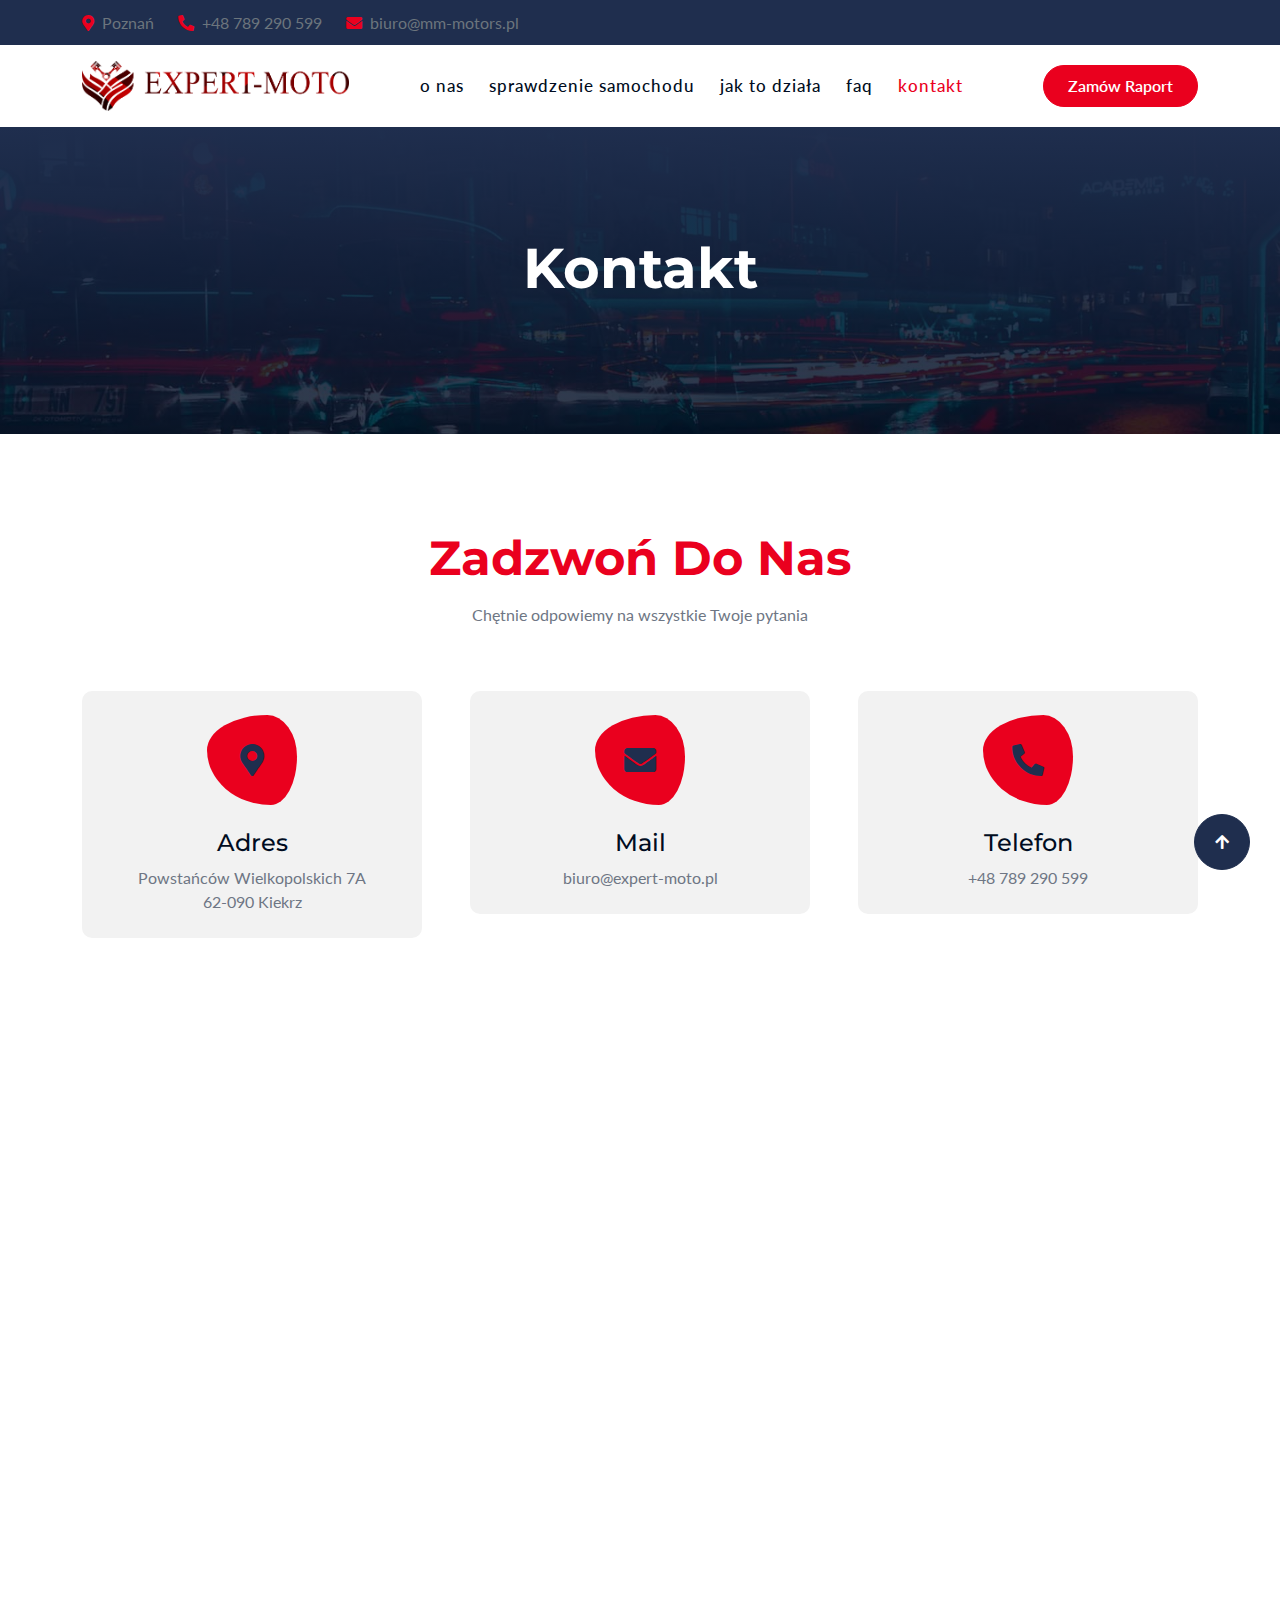
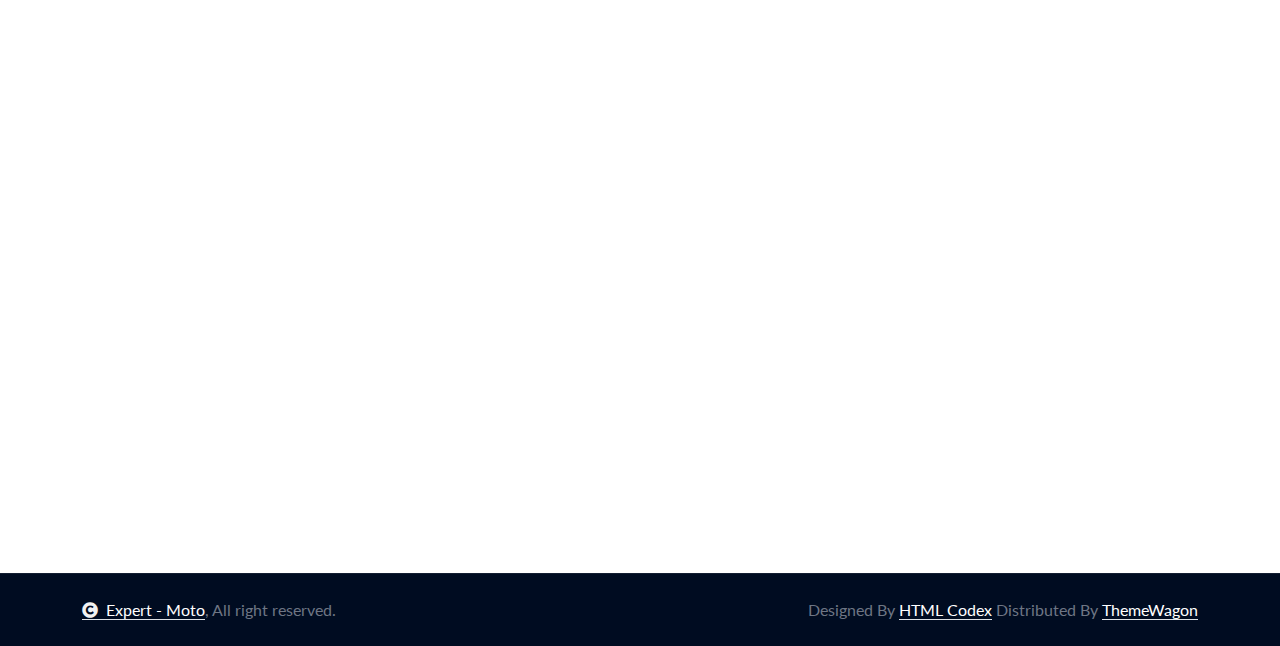
==== contact.html @ fdc04dfe "First Commit" ====
<!DOCTYPE html>
<html lang="en">

<head>
    <meta charset="utf-8">
    <title>Cental - Car Rent Website Template</title>
    <meta content="width=device-width, initial-scale=1.0" name="viewport">
    <meta content="" name="keywords">
    <meta content="" name="description">

    <!-- Google Web Fonts -->
    <link rel="preconnect" href="https://fonts.googleapis.com">
    <link rel="preconnect" href="https://fonts.gstatic.com" crossorigin>
    <link
        href="https://fonts.googleapis.com/css2?family=Lato:ital,wght@0,400;0,700;0,900;1,400;1,700;1,900&family=Montserrat:ital,wght@0,100..900;1,100..900&display=swap"
        rel="stylesheet">

    <!-- Icon Font Stylesheet -->
    <link rel="stylesheet" href="https://use.fontawesome.com/releases/v5.15.4/css/all.css" />
    <link href="https://cdn.jsdelivr.net/npm/bootstrap-icons@1.4.1/font/bootstrap-icons.css" rel="stylesheet">

    <!-- Libraries Stylesheet -->
    <link href="lib/animate/animate.min.css" rel="stylesheet">
    <link href="lib/owlcarousel/assets/owl.carousel.min.css" rel="stylesheet">


    <!-- Customized Bootstrap Stylesheet -->
    <link href="css/bootstrap.min.css" rel="stylesheet">

    <!-- Template Stylesheet -->
    <link href="css/style.css" rel="stylesheet">
</head>

<body>

    <!-- Spinner Start -->
    <div id="spinner"
        class="show bg-white position-fixed translate-middle w-100 vh-100 top-50 start-50 d-flex align-items-center justify-content-center">
        <div class="spinner-border text-primary" style="width: 3rem; height: 3rem;" role="status">
            <span class="sr-only">Loading...</span>
        </div>
    </div>
    <!-- Spinner End -->

    <!-- Topbar Start -->
    <div class="container-fluid topbar bg-secondary d-none d-xl-block w-100">
        <div class="container">
            <div class="row gx-0 align-items-center" style="height: 45px;">
                <div class="col-lg-6 text-center text-lg-start mb-lg-0">
                    <div class="d-flex flex-wrap">
                        <a href="#" class="text-muted me-4"><i
                                class="fas fa-map-marker-alt text-primary me-2"></i>Poznań</a>
                        <a href="tel:+01234567890" class="text-muted me-4"><i
                                class="fas fa-phone-alt text-primary me-2"></i>+48 789 290 599</a>
                        <a href="mailto:example@gmail.com" class="text-muted me-0"><i
                                class="fas fa-envelope text-primary me-2"></i>biuro@mm-motors.pl</a>
                    </div>
                </div>
                <!-- <div class="col-lg-6 text-center text-lg-end">
                    <div class="d-flex align-items-center justify-content-end">
                        <a href="#" class="btn btn-light btn-sm-square rounded-circle me-3"><i
                                class="fab fa-facebook-f"></i></a>
                        <a href="#" class="btn btn-light btn-sm-square rounded-circle me-3"><i
                                class="fab fa-twitter"></i></a>
                        <a href="#" class="btn btn-light btn-sm-square rounded-circle me-3"><i
                                class="fab fa-instagram"></i></a>
                        <a href="#" class="btn btn-light btn-sm-square rounded-circle me-0"><i
                                class="fab fa-linkedin-in"></i></a>
                    </div>
                </div> -->
            </div>
        </div>
    </div>
    <!-- Topbar End -->

    <!-- Navbar & Hero Start -->
    <div class="container-fluid nav-bar sticky-top px-0 px-lg-4 py-2 py-lg-0">
        <div class="container">
            <nav class="navbar navbar-expand-lg navbar-light">
                <a href="" class="navbar-brand p-0">
                    <!-- <h1 class="display-6 text-primary"><i class="fas fa-car-alt me-3"></i></i>Moto-Doradca</h1> -->
                    <img src="img/logo.png" alt="Logo">
                </a>
                <button class="navbar-toggler" type="button" data-bs-toggle="collapse" data-bs-target="#navbarCollapse">
                    <span class="fa fa-bars"></span>
                </button>
                <div class="collapse navbar-collapse" id="navbarCollapse">
                    <div class="navbar-nav mx-auto py-0">
                        <a href="index.html" class="nav-item nav-link">o nas</a>
                        <a href="index.html" class="nav-item nav-link ">sprawdzenie samochodu</a>
                        <a href="index.html" class="nav-item nav-link ">jak to działa</a>
                        <!-- <a href="about.html" class="nav-item nav-link">About</a> -->
                        <a href="faq.html" class="nav-item nav-link">faq</a>
                        <!-- <a href="blog.html" class="nav-item nav-link">blog</a> -->

                        <!-- <div class="nav-item dropdown">
                            <a href="#" class="nav-link dropdown-toggle" data-bs-toggle="dropdown">Pages</a>
                            <div class="dropdown-menu m-0">
                                <a href="feature.html" class="dropdown-item">Our Feature</a>
                                <a href="cars.html" class="dropdown-item">Our Cars</a>
                                <a href="team.html" class="dropdown-item">Our Team</a>
                                <a href="testimonial.html" class="dropdown-item">Testimonial</a>
                                <a href="404.html" class="dropdown-item">404 Page</a>
                            </div>
                        </div> -->
                        <a href="contact.html" class="nav-item nav-link active">kontakt</a>
                    </div>
                    <a href="contact.html" class="btn btn-primary rounded-pill py-2 px-4">Zamów Raport</a>
                </div>
            </nav>
        </div>
    </div>
    <!-- Navbar & Hero End -->

    <!-- Header Start -->
    <div class="container-fluid bg-breadcrumb">
        <div class="container text-center py-5" style="max-width: 900px;">
            <h4 class="text-white display-4 mb-4 wow fadeInDown" data-wow-delay="0.1s">Kontakt</h4>
            <!-- <ol class="breadcrumb d-flex justify-content-center mb-0 wow fadeInDown" data-wow-delay="0.3s">
                    <li class="breadcrumb-item"><a href="index.html">Home</a></li>
                    <li class="breadcrumb-item"><a href="#">Pages</a></li>
                    <li class="breadcrumb-item active text-primary">Contact</li>
                </ol>     -->
        </div>
    </div>
    <!-- Header End -->

    <!-- Contact Start -->
    <div class="container-fluid contact py-5">
        <div class="container py-5">
            <div class="text-center mx-auto pb-5 wow fadeInUp" data-wow-delay="0.1s" style="max-width: 800px;">
                <h1 class="display-5 text-capitalize text-primary mb-3">Zadzwoń do nas</h1>
                <!-- <p class="mb-0">The contact form is currently inactive. Get a functional and working contact form with
                    Ajax & PHP in a few minutes. Just copy and paste the files, add a little code and you're done. <a
                        class="text-primary fw-bold" href="https://htmlcodex.com/contact-form">Download Now</a>.</p> -->
                <p>Chętnie odpowiemy na wszystkie Twoje pytania</p>
            </div>
            <div class="row g-5">
                <div class="col-12 wow fadeInUp" data-wow-delay="0.1s">
                    <div class="row g-5">
                        <div class="col-md-6 col-lg-6 col-xl-4">
                            <div class="contact-add-item p-4">
                                <div class="contact-icon mb-4">
                                    <i class="fas fa-map-marker-alt fa-2x"></i>
                                </div>
                                <div>
                                    <h4>Adres</h4>
                                    <p class="mb-0">Powstańców Wielkopolskich 7A</p>
                                    <p class="mb-0">62-090 Kiekrz</p>
                                </div>
                            </div>
                        </div>
                        <div class="col-md-6 col-lg-6 col-xl-4 wow fadeInUp" data-wow-delay="0.3s">
                            <div class="contact-add-item p-4">
                                <div class="contact-icon mb-4">
                                    <i class="fas fa-envelope fa-2x"></i>
                                </div>
                                <div>
                                    <h4>Mail</h4>
                                    <p class="mb-0">biuro@expert-moto.pl </p>
                                </div>
                            </div>
                        </div>
                        <div class="col-md-6 col-lg-6 col-xl-4 wow fadeInUp" data-wow-delay="0.5s">
                            <div class="contact-add-item p-4">
                                <div class="contact-icon mb-4">
                                    <i class="fa fa-phone-alt fa-2x"></i>
                                </div>
                                <div>
                                    <h4>Telefon</h4>
                                    <p class="mb-0">+48 789 290 599</p>
                                </div>
                            </div>
                        </div>
                        <!-- <div class="col-md-6 col-lg-6 col-xl-3 wow fadeInUp" data-wow-delay="0.7s">
                            <div class="contact-add-item p-4">
                                <div class="contact-icon mb-4">
                                    <i class="fab fa-firefox-browser fa-2x"></i>
                                </div>
                                <div>
                                    <h4>Yoursite@ex.com</h4>
                                    <p class="mb-0">(+012) 3456 7890</p>
                                </div>
                            </div>
                        </div> -->
                    </div>
                </div>
                <div class="col-xl-12 wow fadeInUp" data-wow-delay="0.1s">
                    <div class="bg-secondary p-5 rounded">
                        <h4 class="text-primary mb-4">Napisz do Nas</h4>
                        <form action="send.php" method="POST">
                            <div class="row g-4">
                                <div class="col-lg-12 col-xl-6">
                                    <div class="form-floating">
                                        <input type="text" class="form-control" name="name" id="name" placeholder="Your Name"
                                            required>
                                        <label for="name">Twoje Imię</label>
                                    </div>
                                </div>
                                <div class="col-lg-12 col-xl-6">
                                    <div class="form-floating">
                                        <input type="email" class="form-control" name="email" id="email" placeholder="Your Email"
                                            required>
                                        <label for="email">Twój email</label>
                                    </div>
                                </div>
                                <div class="col-lg-12 col-xl-6">
                                    <div class="form-floating">
                                        <input type="phone" class="form-control" name="phone" id="phone" placeholder="Phone"
                                            required>
                                        <label for="phone">Twój telefon</label>
                                    </div>
                                </div>
                                <!-- <div class="col-lg-12 col-xl-6">
                                    <div class="form-floating">
                                        <input type="text" class="form-control" id="project" placeholder="Project">
                                        <label for="project">Your Project</label>
                                    </div>
                                </div> -->
                                <div class="col-12">
                                    <div class="form-floating">
                                        <input type="text" class="form-control" name="subject" id="subject" placeholder="Subject"
                                            required>
                                        <label for="subject">Temat</label>
                                    </div>
                                </div>
                                <div class="col-12">
                                    <div class="form-floating">
                                        <textarea class="form-control" placeholder="Leave a message here" name="message" id="message"
                                            required style="height: 160px"></textarea>
                                        <label for="message">Wiadomość</label>
                                    </div>

                                </div>
                                <div class="col-12">
                                    <button id="submitBtn" class="btn btn-light w-100 py-3" type="submit">Wyślij</button>
                                </div>
                                <div class="col-12" id="formThanks">
                                    <p class="form-thanks">Dziękujemy za wysłanie wiadomości</p>
                                </div>
                            </div>
                        </form>
                    </div>
                </div>
                <!-- <div class="col-12 col-xl-1 wow fadeInUp" data-wow-delay="0.3s">
                    <div class="d-flex flex-xl-column align-items-center justify-content-center">
                        <a class="btn btn-xl-square btn-light rounded-circle mb-0 mb-xl-4 me-4 me-xl-0" href=""><i
                                class="fab fa-facebook-f"></i></a>
                        <a class="btn btn-xl-square btn-light rounded-circle mb-0 mb-xl-4 me-4 me-xl-0" href=""><i
                                class="fab fa-twitter"></i></a>
                        <a class="btn btn-xl-square btn-light rounded-circle mb-0 mb-xl-4 me-4 me-xl-0" href=""><i
                                class="fab fa-instagram"></i></a>
                        <a class="btn btn-xl-square btn-light rounded-circle mb-0 mb-xl-0 me-0 me-xl-0" href=""><i
                                class="fab fa-linkedin-in"></i></a>
                    </div>
                </div> -->
                <!-- <div class="col-12 col-xl-5 wow fadeInUp" data-wow-delay="0.1s">
                    <div class="p-5 bg-light rounded">
                        <div class="bg-white rounded p-4 mb-4">
                            <h4 class="mb-3">Our Branch 01</h4>
                            <div class="d-flex align-items-center flex-shrink-0 mb-3">
                                <p class="mb-0 text-dark me-2">Address:</p><i
                                    class="fas fa-map-marker-alt text-primary me-2"></i>
                                <p class="mb-0">123 Street New York.USA</p>
                            </div>
                            <div class="d-flex align-items-center">
                                <p class="mb-0 text-dark me-2">Telephone:</p><i
                                    class="fa fa-phone-alt text-primary me-2"></i>
                                <p class="mb-0">(+012) 3456 7890</p>
                            </div>
                        </div>
                        <div class="bg-white rounded p-4 mb-4">
                            <h4 class="mb-3">Our Branch 02</h4>
                            <div class="d-flex align-items-center mb-3">
                                <p class="mb-0 text-dark me-2">Address:</p><i
                                    class="fas fa-map-marker-alt text-primary me-2"></i>
                                <p class="mb-0">123 Street New York.USA</p>
                            </div>
                            <div class="d-flex align-items-center">
                                <p class="mb-0 text-dark me-2">Telephone:</p><i
                                    class="fa fa-phone-alt text-primary me-2"></i>
                                <p class="mb-0">(+012) 3456 7890</p>
                            </div>
                        </div>
                        <div class="bg-white rounded p-4 mb-0">
                            <h4 class="mb-3">Our Branch 03</h4>
                            <div class="d-flex align-items-center mb-3">
                                <p class="mb-0 text-dark me-2">Address:</p><i
                                    class="fas fa-map-marker-alt text-primary me-2"></i>
                                <p class="mb-0">123 Street New York.USA</p>
                            </div>
                            <div class="d-flex align-items-center">
                                <p class="mb-0 text-dark me-2">Telephone:</p><i
                                    class="fa fa-phone-alt text-primary me-2"></i>
                                <p class="mb-0">(+012) 3456 7890</p>
                            </div>
                        </div>
                    </div>
                </div> -->
                <div class="col-12">
                    <div class="rounded">
                        <iframe class="rounded w-100" style="height: 400px;"
                            src="https://www.google.com/maps/embed?pb=!1m18!1m12!1m3!1d2429.0793334973187!2d16.770868412708367!3d52.49418247193797!2m3!1f0!2f0!3f0!3m2!1i1024!2i768!4f13.1!3m3!1m2!1s0x4704410124efffff%3A0x7412c05796a9d0ef!2sPowsta%C5%84c%C3%B3w%20Wielkopolskich%207a%2C%2062-090%20Kiekrz!5e0!3m2!1spl!2spl!4v1730976954887!5m2!1spl!2spl"
                            loading="lazy" referrerpolicy="no-referrer-when-downgrade"></iframe>
                    </div>
                </div>

            </div>
        </div>
    </div>
    <!-- Contact End -->

    <!-- Footer Start -->
    <!-- <div class="container-fluid footer py-5 wow fadeIn" data-wow-delay="0.2s">
        <div class="container py-5">
            <div class="row g-5">
                <div class="col-md-6 col-lg-6 col-xl-3">
                    <div class="footer-item d-flex flex-column">
                        <div class="footer-item">
                            <h4 class="text-white mb-4">About Us</h4>
                            <p class="mb-3">Dolor amet sit justo amet elitr clita ipsum elitr est.Lorem ipsum dolor sit
                                amet, consectetur adipiscing elit consectetur adipiscing elit.</p>
                        </div>
                        <div class="position-relative">
                            <input class="form-control rounded-pill w-100 py-3 ps-4 pe-5" type="text"
                                placeholder="Enter your email">
                            <button type="button"
                                class="btn btn-secondary rounded-pill position-absolute top-0 end-0 py-2 mt-2 me-2">Subscribe</button>
                        </div>
                    </div>
                </div>
                <div class="col-md-6 col-lg-6 col-xl-3">
                    <div class="footer-item d-flex flex-column">
                        <h4 class="text-white mb-4">Quick Links</h4>
                        <a href="#"><i class="fas fa-angle-right me-2"></i> About</a>
                        <a href="#"><i class="fas fa-angle-right me-2"></i> Cars</a>
                        <a href="#"><i class="fas fa-angle-right me-2"></i> Car Types</a>
                        <a href="#"><i class="fas fa-angle-right me-2"></i> Team</a>
                        <a href="#"><i class="fas fa-angle-right me-2"></i> Contact us</a>
                        <a href="#"><i class="fas fa-angle-right me-2"></i> Terms & Conditions</a>
                    </div>
                </div>
                <div class="col-md-6 col-lg-6 col-xl-3">
                    <div class="footer-item d-flex flex-column">
                        <h4 class="text-white mb-4">Business Hours</h4>
                        <div class="mb-3">
                            <h6 class="text-muted mb-0">Mon - Friday:</h6>
                            <p class="text-white mb-0">09.00 am to 07.00 pm</p>
                        </div>
                        <div class="mb-3">
                            <h6 class="text-muted mb-0">Saturday:</h6>
                            <p class="text-white mb-0">10.00 am to 05.00 pm</p>
                        </div>
                        <div class="mb-3">
                            <h6 class="text-muted mb-0">Vacation:</h6>
                            <p class="text-white mb-0">All Sunday is our vacation</p>
                        </div>
                    </div>
                </div>
                <div class="col-md-6 col-lg-6 col-xl-3">
                    <div class="footer-item d-flex flex-column">
                        <h4 class="text-white mb-4">Contact Info</h4>
                        <a href="#"><i class="fa fa-map-marker-alt me-2"></i> 123 Street, New York, USA</a>
                        <a href="mailto:info@example.com"><i class="fas fa-envelope me-2"></i> info@example.com</a>
                        <a href="tel:+012 345 67890"><i class="fas fa-phone me-2"></i> +012 345 67890</a>
                        <a href="tel:+012 345 67890" class="mb-3"><i class="fas fa-print me-2"></i> +012 345 67890</a>
                        <div class="d-flex">
                            <a class="btn btn-secondary btn-md-square rounded-circle me-3" href=""><i
                                    class="fab fa-facebook-f text-white"></i></a>
                            <a class="btn btn-secondary btn-md-square rounded-circle me-3" href=""><i
                                    class="fab fa-twitter text-white"></i></a>
                            <a class="btn btn-secondary btn-md-square rounded-circle me-3" href=""><i
                                    class="fab fa-instagram text-white"></i></a>
                            <a class="btn btn-secondary btn-md-square rounded-circle me-0" href=""><i
                                    class="fab fa-linkedin-in text-white"></i></a>
                        </div>
                    </div>
                </div>
            </div>
        </div>
    </div> -->
    <!-- Footer End -->

    <!-- Copyright Start -->
    <div class="container-fluid copyright py-4">
        <div class="container">
            <div class="row g-4 align-items-center">
                <div class="col-md-6 text-center text-md-start mb-md-0">
                    <span class="text-body"><a href="#" class="border-bottom text-white"><i
                                class="fas fa-copyright text-light me-2"></i>Expert - Moto</a>, All right
                        reserved.</span>
                </div>
                <div class="col-md-6 text-center text-md-end text-body">
                    <!--/*** This template is free as long as you keep the below author’s credit link/attribution link/backlink. ***/-->
                    <!--/*** If you'd like to use the template without the below author’s credit link/attribution link/backlink, ***/-->
                    <!--/*** you can purchase the Credit Removal License from "https://htmlcodex.com/credit-removal". ***/-->
                    Designed By <a class="border-bottom text-white" href="https://htmlcodex.com">HTML Codex</a>
                    Distributed By <a class="border-bottom text-white" href="https://themewagon.com">ThemeWagon</a>
                </div>
            </div>
        </div>
    </div>
    <!-- Copyright End -->


    <!-- Back to Top -->
    <a href="#" class="btn btn-secondary btn-lg-square rounded-circle back-to-top"><i class="fa fa-arrow-up"></i></a>


    <!-- JavaScript Libraries -->
    <script src="https://ajax.googleapis.com/ajax/libs/jquery/3.6.4/jquery.min.js"></script>
    <script src="https://cdn.jsdelivr.net/npm/bootstrap@5.0.0/dist/js/bootstrap.bundle.min.js"></script>
    <script src="lib/wow/wow.min.js"></script>
    <script src="lib/easing/easing.min.js"></script>
    <script src="lib/waypoints/waypoints.min.js"></script>
    <script src="lib/counterup/counterup.min.js"></script>
    <script src="lib/owlcarousel/owl.carousel.min.js"></script>


    <!-- Template Javascript -->
    <script src="js/main.js"></script>
</body>

</html>
---- css/style.css ----
/*** Spinner Start ***/
/*** Spinner ***/
#spinner {
  opacity: 0;
  visibility: hidden;
  transition: opacity 0.5s ease-out, visibility 0s linear 0.5s;
  z-index: 99999;
}

#spinner.show {
  transition: opacity 0.5s ease-out, visibility 0s linear 0s;
  visibility: visible;
  opacity: 1;
}

/*** Spinner End ***/

.back-to-top {
  position: fixed;
  right: 30px;
  bottom: 30px;
  transition: 0.5s;
  z-index: 99;
}

/*** Button Start ***/
.btn {
  font-weight: 600;
  transition: 0.5s;
}

.btn-square {
  width: 32px;
  height: 32px;
}

.btn-sm-square {
  width: 34px;
  height: 34px;
}

.btn-md-square {
  width: 44px;
  height: 44px;
}

.btn-lg-square {
  width: 56px;
  height: 56px;
}

.btn-xl-square {
  width: 66px;
  height: 66px;
}

.btn-square,
.btn-sm-square,
.btn-md-square,
.btn-lg-square,
.btn-xl-square {
  padding: 0;
  display: flex;
  align-items: center;
  justify-content: center;
  font-weight: normal;
}

.btn.btn-primary {
  color: var(--bs-white);
}

.btn.btn-primary:hover {
  background: var(--bs-secondary);
  border: 1px solid var(--bs-secondary);
}

.btn.btn-secondary {
  color: var(--bs-white);
}

.btn.btn-secondary:hover {
  background: var(--bs-primary);
  border: 1px solid var(--bs-primary);
}

.btn.btn-light {
  color: var(--bs-primary);
}

.btn.btn-light:hover {
  color: var(--bs-white);
  background: var(--bs-primary);
  border: 1px solid var(--bs-primary);
}

/*** Icon Animation Start ***/
@keyframes icon-animat {
  0% {
    border-radius: 67% 33% 29% 71% / 39% 46% 54% 61%;
  }

  25% {
    border-radius: 69% 31% 19% 81% / 43% 37% 63% 57%;
  }

  50% {
    border-radius: 67% 33% 16% 84% / 57% 37% 63% 43%;
  }

  75% {
    border-radius: 77% 23% 61% 39% / 36% 61% 39% 64%;
  }

  100% {
    border-radius: 67% 33% 29% 71% / 39% 46% 54% 61%;
  }
}

/*** Icon Animation End ***/

/*** Navbar Start ***/
.nav-bar {
  background: var(--bs-white);
}

.sticky-top {
  transition: 1s;
}

.navbar-light .navbar-nav .nav-link {
  position: relative;
  margin-right: 25px;
  padding: 35px 0;
  letter-spacing: 1px;
  color: var(--bs-dark);
  font-size: 17px;
  font-weight: 500;
  outline: none;
  transition: 0.5s;
}

.sticky-top .navbar-light .navbar-nav .nav-link {
  padding: 20px 0;
  color: var(--bs-dark);
}

.navbar-light .navbar-nav .nav-link:hover,
.navbar-light .navbar-nav .nav-link.active {
  color: var(--bs-primary);
}

.navbar-light .navbar-brand img {
  max-height: 60px;
  transition: 0.5s;
}

.sticky-top .navbar-light .navbar-brand img {
  max-height: 50px;
}

.navbar .dropdown-toggle::after {
  border: none;
  content: "\f107";
  font-family: "Font Awesome 5 Free";
  font-weight: 600;
  vertical-align: middle;
  margin-left: 8px;
}

.dropdown .dropdown-menu a:hover {
  background: var(--bs-primary);
  color: var(--bs-white);
}

.navbar .nav-item:hover .dropdown-menu {
  transform: rotateX(0deg);
  visibility: visible;
  margin-top: 8px !important;
  background: var(--bs-light);
  transition: 0.5s;
  opacity: 1;
}

@media (min-width: 992px) {
  .navbar .nav-item .dropdown-menu {
    display: block;
    visibility: hidden;
    top: 100%;
    transform: rotateX(-75deg);
    transform-origin: 0% 0%;
    border: 0;
    border-radius: 10px;
    margin-top: 8px !important;
    transition: 0.5s;
    opacity: 0;
  }
}

@media (max-width: 991px) {
  .navbar.navbar-expand-lg .navbar-toggler {
    padding: 8px 15px;
    border: 1px solid var(--bs-primary);
    color: var(--bs-primary);
  }

  .sticky-top .navbar-light .navbar-nav .nav-link {
    padding: 12px 0;
  }
}

/*** Navbar End ***/

/*** Carousel Header Start ***/

.header-info {
  line-height: 26px;
}

.carousel .carousel-item img {
  object-fit: cover;
}

.carousel .carousel-item,
.carousel .carousel-item img {
  height: 700px;
}

.carousel-item .carousel-caption {
  position: absolute;
  width: 100%;
  height: 100%;
  left: 0;
  bottom: 0;
  background: rgba(0, 0, 0, 0.6);
  display: flex;
  align-items: center;
}

.carousel .carousel-indicators {
  left: 75%;
  top: 50%;
  margin-right: 25%;
  transform: translateY(-50%);
  flex-direction: column;
}

.carousel-indicators [data-bs-target] {
  display: flex;
  width: 15px;
  height: 15px;
  border: 6px solid var(--bs-white);
  border-radius: 15px;
  padding: 0;
  margin-top: 10px;
  margin-bottom: 10px;
  background-color: var(--bs-secondary);
  opacity: 1;
  transition: 0.5s;
}

.carousel-indicators [data-bs-target].active {
  background-color: var(--bs-primary);
}

@media (max-width: 992px) {
  .carousel-indicators [data-bs-target] {
    display: none;
  }
}

/*** Carousel Header End ***/

/*** Single Page Hero Header Start ***/
.bg-breadcrumb {
  position: relative;
  overflow: hidden;
  background: linear-gradient(rgba(31, 46, 78, 1), rgba(0, 12, 33, 0.8)),
    url(../img/fact-bg.jpg);
  background-position: center top;
  background-repeat: no-repeat;
  background-size: cover;
  padding: 60px 0 60px 0;
  transition: 0.5s;
}

.bg-breadcrumb .breadcrumb {
  position: relative;
}

.bg-breadcrumb .breadcrumb .breadcrumb-item a {
  color: var(--bs-white);
}

/*** Single Page Hero Header End ***/

/*** Features Start ***/
.feature {
  background: var(--bs-light);
}

.feature .feature-item {
  display: flex;
  border-radius: 10px;
}

.feature .feature-item .feature-icon span {
  width: 90px;
  height: 90px;
  display: flex;
  align-items: center;
  justify-content: center;
  color: var(--bs-secondary);
  background: var(--bs-primary);
  border-radius: 67% 33% 29% 71% / 39% 46% 54% 61%;
  animation-name: icon-animat;
  animation-duration: 5s;
  animation-delay: 1s;
  animation-direction: alternate;
  animation-iteration-count: infinite;
  transition: 0.5s;
}

/*** Features End ***/

/*** About Start ***/
.about .about-item .about-item-inner {
  display: flex;
  flex-direction: column;
  align-items: center;
  justify-content: center;
  text-align: center;
  border-radius: 10px;
  background: var(--bs-light);
  transition: 0.5s;
}

.about .about-item .about-item-inner .about-icon {
  width: 90px;
  height: 90px;
  border-radius: 67% 33% 29% 71% / 39% 46% 54% 61%;
  display: flex;
  align-items: center;
  justify-content: center;
  color: var(--bs-secondary);
  background: var(--bs-primary);
  animation-name: icon-animat;
  animation-duration: 5s;
  animation-delay: 1s;
  animation-direction: alternate;
  animation-iteration-count: infinite;
  transition: 0.5s;
}

.about .about-img {
  position: relative;
  overflow: hidden;
  width: 100%;
  height: 100%;
}

.about .about-img .img-1 {
  height: 85%;
  margin-right: 50px;
}

.about .about-img .img-2 {
  position: absolute;
  width: 100%;
  bottom: 0;
  right: 0;
  padding-left: 50px;
  border-radius: 10px;
}

.about .about-img::after {
  content: "";
  position: absolute;
  width: 10px;
  height: 98%;
  top: 0;
  right: 0;
  border-radius: 10px;
  background: var(--bs-primary);
  z-index: -1;
}

.about .about-item .text-item {
  position: relative;
  padding-left: 25px;
}

.about .about-item .text-item::after {
  content: "";
  position: absolute;
  width: 5px;
  height: 100%;
  top: 0;
  left: 0;
  border-radius: 10px;
  background: var(--bs-secondary);
}

/*** About End ***/

/*** Fact Counter Start ***/
.counter {
  background: linear-gradient(rgba(0, 12, 33, 0.9), rgba(31, 46, 78, 0.9)),
    url(../img/fact-bg.jpg);
  background-position: center center;
  background-repeat: no-repeat;
  background-size: cover;
}

.counter .counter-item .counter-item-icon {
  width: 90px;
  height: 90px;
  border-radius: 67% 33% 29% 71% / 39% 46% 54% 61%;
  display: flex;
  align-items: center;
  justify-content: center;
  color: var(--bs-secondary);
  background: var(--bs-primary);
  animation-name: icon-animat;
  animation-duration: 5s;
  animation-delay: 1s;
  animation-direction: alternate;
  animation-iteration-count: infinite;
  transition: 0.5s;
}

/*** Fact Counter End ***/

/*** Services Start ***/
.service .service-item {
  position: relative;
  display: flex;
  flex-direction: column;
  align-items: center;
  justify-content: center;
  text-align: center;
  box-shadow: 0 0 45px rgba(0, 0, 0, 0.1);
  border-radius: 10px;
  background: var(--bs-white);
  transition: 0.5s;
}

.service .service-item:hover {
  display: flex;
  flex-direction: column;
  align-items: center;
  justify-content: center;
  text-align: center;
  border-radius: 60px;
  background: var(--bs-light);
}

.service .service-item::after {
  content: "";
  position: absolute;
  width: 100%;
  height: 100%;
  bottom: 0;
  left: 0;
  background: var(--bs-primary);
  border-radius: 10px;
  z-index: -1;
  transition: 0.5s;
  opacity: 0;
}

.service .service-item:hover::after {
  opacity: 1;
}

.service .service-item .service-icon {
  width: 90px;
  height: 90px;
  border-radius: 67% 33% 29% 71% / 39% 46% 54% 61%;
  display: flex;
  align-items: center;
  justify-content: center;
  color: var(--bs-secondary);
  background: var(--bs-primary);
  animation-name: icon-animat;
  animation-duration: 5s;
  animation-delay: 1s;
  animation-direction: alternate;
  animation-iteration-count: infinite;
  transition: 0.5s;
}

/*** Service End ***/

/*** Options Start ***/

.service img {
  width: 100%;
  height: 210px;
  object-fit: cover;
}

.service .card {
  height: 400px;
}

@media (max-width: 768px) {
  .service .card {
    height: 350px;
  }
}

/*** Options End ***/

/*** Cars Categories Start ***/
.categories .categories-item {
  position: relative;
  border: 1px solid var(--bs-secondary);
  border-radius: 10px;
  transition: 0.5s;
}

.categories .categories-item:hover {
  border: 1px solid var(--bs-primary);
}

.categories .categories-item .categories-item-inner {
  position: relative;
  overflow: hidden;
  border-radius: 10px;
  transition: 0.5s;
}

.categories .categories-item .categories-item-inner:hover {
  box-shadow: 0 0 50px rgba(234, 0, 30, 0.3);
}

.categories .categories-item-inner .categories-img {
  background: var(--bs-light);
}

.categories .categories-item-inner .categories-content {
  border-top: 4px solid var(--bs-white);
  text-align: center;
  background: var(--bs-light);
}

.categories .categories-item-inner .categories-review {
  display: flex;
  align-items: center;
  justify-content: center;
}

.categories-carousel .owl-stage-outer {
  margin-top: 65px;
  margin-right: -1px;
}

.categories-carousel .owl-nav .owl-prev,
.categories-carousel .owl-nav .owl-next {
  position: absolute;
  top: -65px;
  padding: 10px 35px;
  color: var(--bs-white);
  background: var(--bs-primary);
  border-radius: 50px;
  transition: 0.5s;
}

.categories-carousel .owl-nav .owl-prev {
  left: 0 !important;
}

.categories-carousel .owl-nav .owl-next {
  right: 0;
}

.categories-carousel .owl-nav .owl-prev:hover,
.categories-carousel .owl-nav .owl-next:hover {
  background: var(--bs-secondary);
  color: var(--bs-white);
}

/*** Cars Categories End ***/

/*** Process Start ***/
.steps {
  background: linear-gradient(rgba(0, 0, 0, 0.9), rgba(0, 0, 0, 0.9)),
    url(../img/bg-1.jpg);
  background-position: center center;
  background-repeat: no-repeat;
  background-size: cover;
}

.steps .steps-item {
  position: relative;
  background: var(--bs-secondary);
  border-radius: 10px;
}

.steps .steps-item h4,
.steps .steps-item p {
  color: var(--bs-white);
}

.steps .steps-item .setps-number {
  position: absolute;
  width: 64px;
  height: 64px;
  bottom: 0;
  right: 40px;
  font-weight: 900;
  border: 1px solid var(--bs-white);
  border-radius: 64px;
  transform: translateY(50%);
  color: var(--bs-white);
  background: var(--bs-secondary);
  display: flex;
  align-items: center;
  justify-content: center;
}

/*** Process End ***/

/*** Blog Start ***/
.blog .blog-item {
  border-radius: 10px;
  transition: 0.5s;
}

.blog .blog-item:hover {
  box-shadow: 0 0 45px rgba(0, 0, 0, 0.2);
}

.blog .blog-item .blog-img {
  position: relative;
  overflow: hidden;
  border-top-left-radius: 10px;
  border-top-right-radius: 10px;
}

.blog .blog-item .blog-img::after {
  content: "";
  position: absolute;
  width: 100%;
  height: 0;
  bottom: 0;
  left: 0;
  background: rgba(255, 255, 255, 0.3);
  transition: 0.5s;
}

.blog .blog-item:hover .blog-img::after {
  height: 100%;
}

.blog .blog-item .blog-img img {
  transition: 0.5s;
}

.blog .blog-item:hover .blog-img img {
  transform: scale(1.2);
}

.blog .blog-item .blog-content {
  position: relative;
  background: var(--bs-light);
}

.blog .blog-item .blog-content .blog-date {
  position: absolute;
  top: 0;
  left: 25px;
  transform: translateY(-50%);
  padding: 12px 25px;
  border-radius: 10px;
  color: var(--bs-white);
  background: var(--bs-primary);
}

.blog .blog-item .blog-content .blog-comment {
  display: flex;
  justify-content: space-between;
}

/*** Blog End ***/

/*** Banner Start ***/

.banner .banner-item {
  position: relative;
  width: 100%;
  height: 100%;
  border-radius: 10px;
  transition: 0.5s;
  z-index: 1;
}

.banner .banner-item::after {
  content: "";
  position: absolute;
  width: 100%;
  height: 100%;
  top: 0;
  left: 0;
  border-radius: 10px;
  background: rgba(0, 0, 0, 0.6);
  z-index: 2;
}

.banner .banner-item .banner-content {
  position: absolute;
  width: 100%;
  height: 100%;
  top: 0;
  right: 0;
  margin-left: 0;
  margin-bottom: 0;
  padding: 25px;
  border-radius: 10px;
  display: flex;
  flex-direction: column;
  justify-content: center;
  align-items: end;
  z-index: 5;
}

@media (min-width: 992px) {
  .banner .banner-item .banner-content h3 {
    font-size: 40px;
    margin-bottom: 20px;
    text-align: right;
  }

  .banner .banner-item .banner-content h2 {
    font-size: 45px;
    margin-bottom: 20px;
    text-align: right;
  }

  .banner .banner-item .banner-content p {
    font-size: 30px;
    margin-bottom: 20px;
    text-align: right;
  }
}

/*** Banner End ***/

/*** Team Start ***/
.team .team-item {
  position: relative;
  text-align: center;
  border-radius: 10px;
  margin-top: 100px;
  background: var(--bs-light);
  transition: 0.5s;
  z-index: 1;
}

.team .team-item::after {
  content: "";
  position: absolute;
  width: 100%;
  height: 0;
  bottom: 0;
  left: 0;
  border-radius: 10px;
  background: var(--bs-secondary);
  z-index: 2;
  transition: 0.5s;
}

.team .team-item:hover::after {
  height: 100%;
}

.team .team-item .team-content {
  position: relative;
  z-index: 5;
}

.team .team-item .team-content h4,
.team .team-item .team-content p {
  transition: 0.5s;
}

.team .team-item:hover .team-content h4 {
  color: var(--bs-white);
}

.team .team-item:hover .team-content p {
  color: var(--bs-white);
}

.team .team-item .team-img {
  position: relative;
  overflow: hidden;
  top: -100px;
  margin-bottom: -100px;
  border-radius: 10px;
  z-index: 3;
}

.team .team-item .team-img img {
  transition: 0.5s;
}

.team .team-item:hover .team-img img {
  transform: scale(1.1);
}

.team .team-item .team-img::after {
  content: "";
  position: absolute;
  width: 100%;
  height: 0;
  top: 0;
  left: 0;
  border-radius: 10px;
  background: rgba(255, 255, 255, 0.3);
  z-index: 4;
  transition: 0.5s;
}

.team .team-item:hover .team-img::after {
  height: 100%;
}

/*** Team End ***/

/*** Testimonial Start ***/
.testimonial-carousel .owl-stage-outer {
  margin-right: -1px;
}

.testimonial .testimonial-item {
  height: 300px;
  position: relative;
  margin-top: 35px;
  border: 1px solid var(--bs-secondary);
  border-radius: 10px;
}

.testimonial .testimonial-item .testimonial-quote {
  position: absolute;
  width: 70px;
  height: 70px;
  top: 0;
  right: 25px;
  transform: translateY(-50%);
  border-radius: 70px;
  color: var(--bs-white);
  background: var(--bs-secondary);
  display: flex;
  align-items: center;
  justify-content: center;
}

.testimonial .testimonial-item .testimonial-inner {
  display: flex;
  align-items: center;
  background: var(--bs-light);
  border-top-left-radius: 10px;
  border-top-right-radius: 10px;
}

.testimonial .testimonial-item .testimonial-inner img {
  width: 100px;
  height: 100px;
  border-radius: 100px;
  border: 4px solid var(--bs-white);
}

.testimonial-carousel .owl-dots {
  display: flex;
  justify-content: center;
}

.testimonial-carousel .owl-dots .owl-dot {
  width: 30px;
  height: 30px;
  border-radius: 30px;
  margin: 20px 10px 0 10px;
  background: var(--bs-primary);
  transition: 0.5s;
}

.testimonial-carousel .owl-dots .owl-dot.active {
  width: 30px;
  height: 30px;
  border-radius: 30px;
  background: var(--bs-secondary);
  transition: 0.5s;
}

.testimonial-carousel .owl-dots .owl-dot span {
  position: relative;
  margin-top: 50%;
  margin-left: 50%;
  transform: translate(-50%, -50%);
  display: flex;
  align-items: center;
  justify-content: center;
  text-align: center;
}

.testimonial-carousel .owl-dots .owl-dot.active span::after {
  background: var(--bs-primary);
}

.testimonial-carousel .owl-dots .owl-dot span::after {
  content: "";
  width: 15px;
  height: 15px;
  border-radius: 15px;
  position: absolute;
  top: 50%;
  left: 0;
  transform: translateY(-50%);
  display: flex;
  align-items: center;
  justify-content: center;
  text-align: center;
  background: var(--bs-white);
  transition: 0.5s;
}

/*** Testimonial End ***/

/*** Contact Start ***/
.contact .contact-add-item {
  border-radius: 10px;
  display: flex;
  flex-direction: column;
  align-items: center;
  justify-content: center;
  text-align: center;
  background: var(--bs-light);
}

.contact .contact-add-item .contact-icon {
  width: 90px;
  height: 90px;
  border-radius: 67% 33% 29% 71% / 39% 46% 54% 61%;
  display: flex;
  align-items: center;
  justify-content: center;
  color: var(--bs-secondary);
  background: var(--bs-primary);
  animation-name: icon-animat;
  animation-duration: 5s;
  animation-delay: 1s;
  animation-direction: alternate;
  animation-iteration-count: infinite;
  transition: 0.5s;
}

.form-thanks {
  min-height: 50px;
  font-size: 18px;
  text-align: center;
  line-height: 36px;
  color: rgb(104, 30, 30);
  background-color: rgb(111, 194, 111) !important;
  border-radius: 8px;
}

#formThanks {
  display: none;
}

/*** Contact End ***/

/*** Team Start ***/
#faq {
  padding: 20px 10px;
}

.faq-element {
  padding: 20px 80px;
}

.question {
  font-size: 25px;
}

.answer {
  margin-top: 15px;
  font-size: 25px;
  color: var(--bs-primary);
}

.toggle-button {
  margin-left: 20px;
}

.toggle-button:hover {
  color: var(--bs-primary);
}

/*** Team Start ***/

/*** Footer Start ***/
.footer {
  background: var(--bs-dark);
}

.footer .footer-item a {
  line-height: 35px;
  color: var(--bs-body);
  transition: 0.5s;
}

.footer .footer-item p {
  line-height: 35px;
}

.footer .footer-item a:hover {
  letter-spacing: 1px;
  color: var(--bs-primary);
}

.footer .footer-item .footer-btn a,
.footer .footer-item .footer-btn a i {
  transition: 0.5s;
}

.footer .footer-item .footer-btn a:hover {
  background: var(--bs-white);
}

.footer .footer-item .footer-btn a:hover i {
  color: var(--bs-primary) !important;
}

/*** Footer End ***/

/*** copyright Start ***/
.copyright {
  border-top: 1px solid rgba(255, 255, 255, 0.08);
  background: var(--bs-dark);
}

/*** copyright end ***/
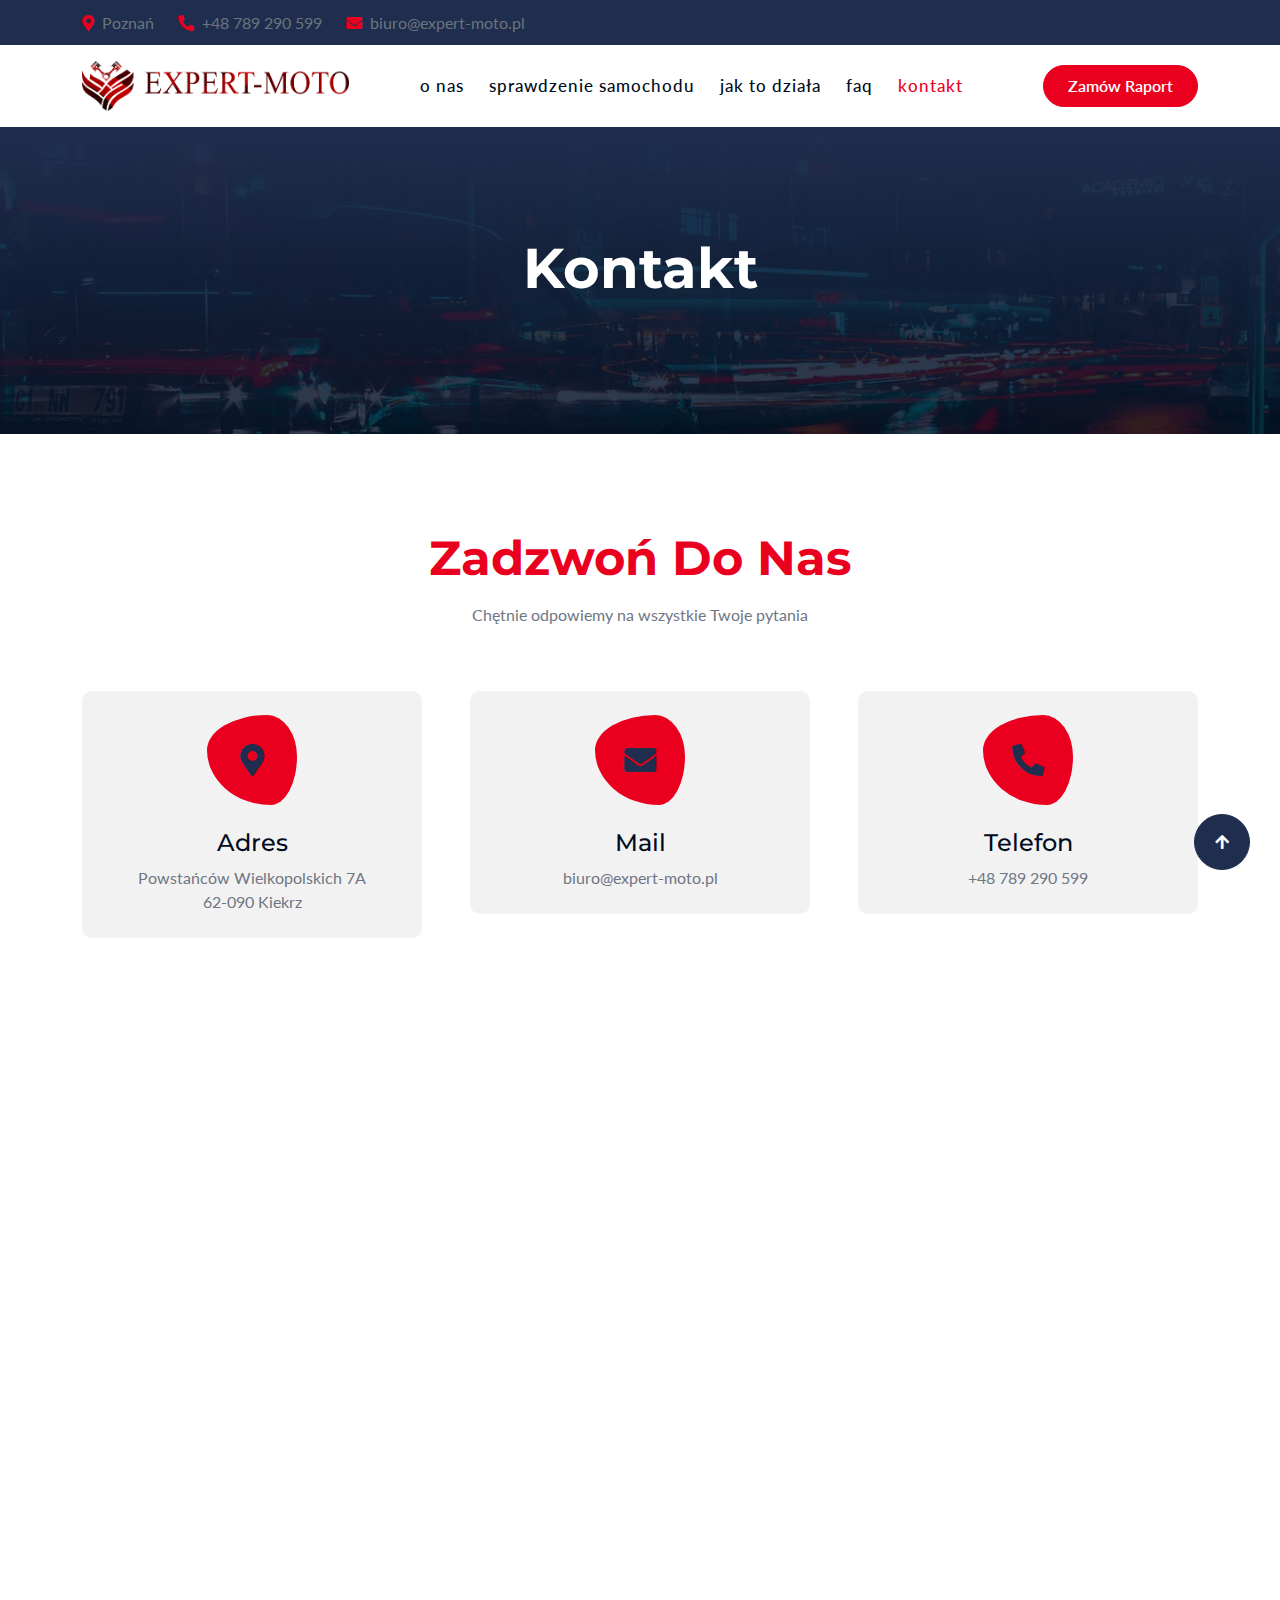
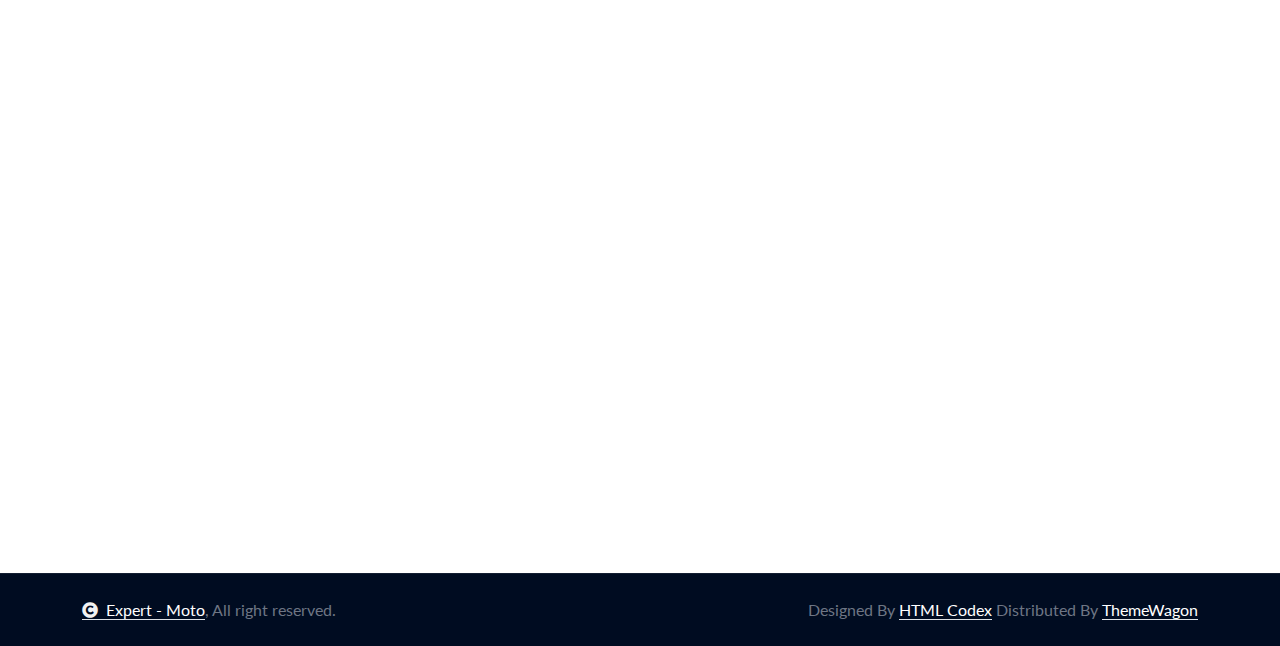
==== commit 0e7fb7a5: "mail changed" ====
--- a/contact.html
+++ b/contact.html
@@ -53,7 +53,7 @@
                         <a href="tel:+01234567890" class="text-muted me-4"><i
                                 class="fas fa-phone-alt text-primary me-2"></i>+48 789 290 599</a>
                         <a href="mailto:example@gmail.com" class="text-muted me-0"><i
-                                class="fas fa-envelope text-primary me-2"></i>biuro@mm-motors.pl</a>
+                                class="fas fa-envelope text-primary me-2"></i>biuro@expert-moto.pl</a>
                     </div>
                 </div>
                 <!-- <div class="col-lg-6 text-center text-lg-end">
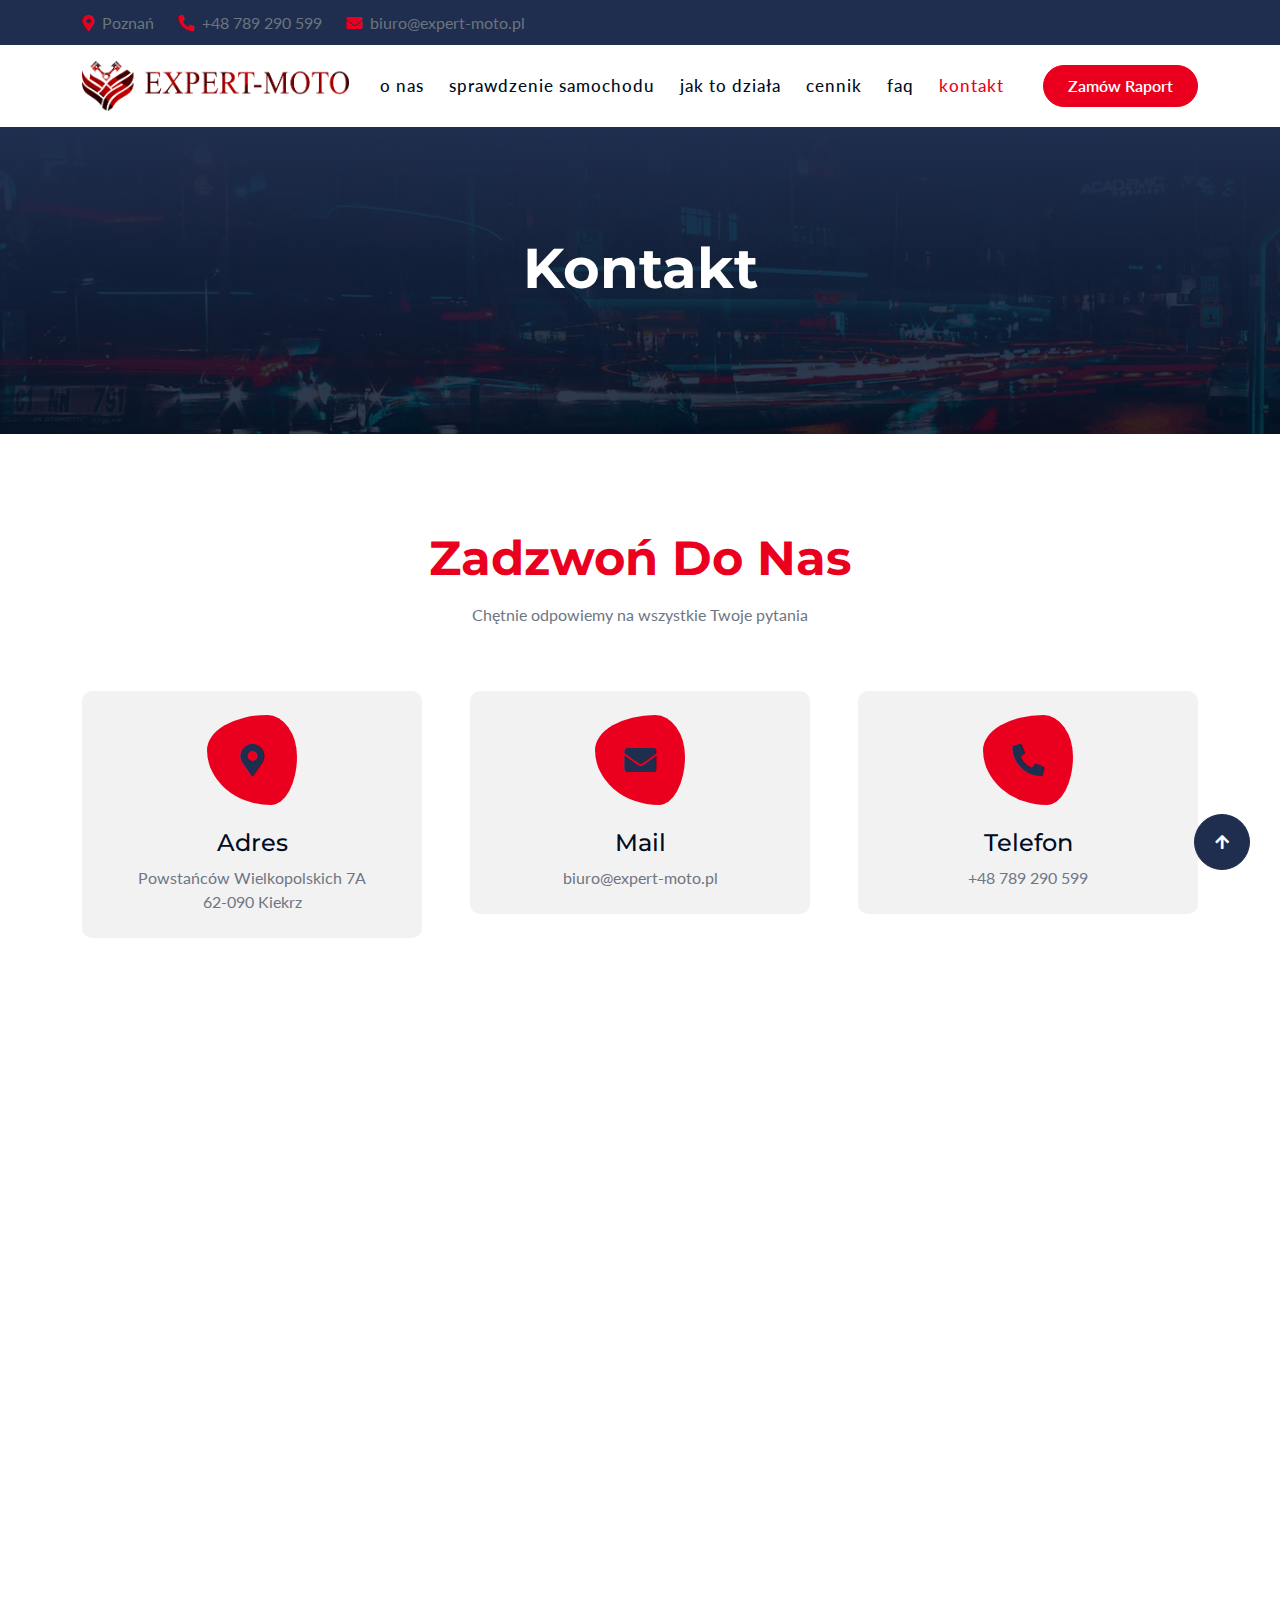
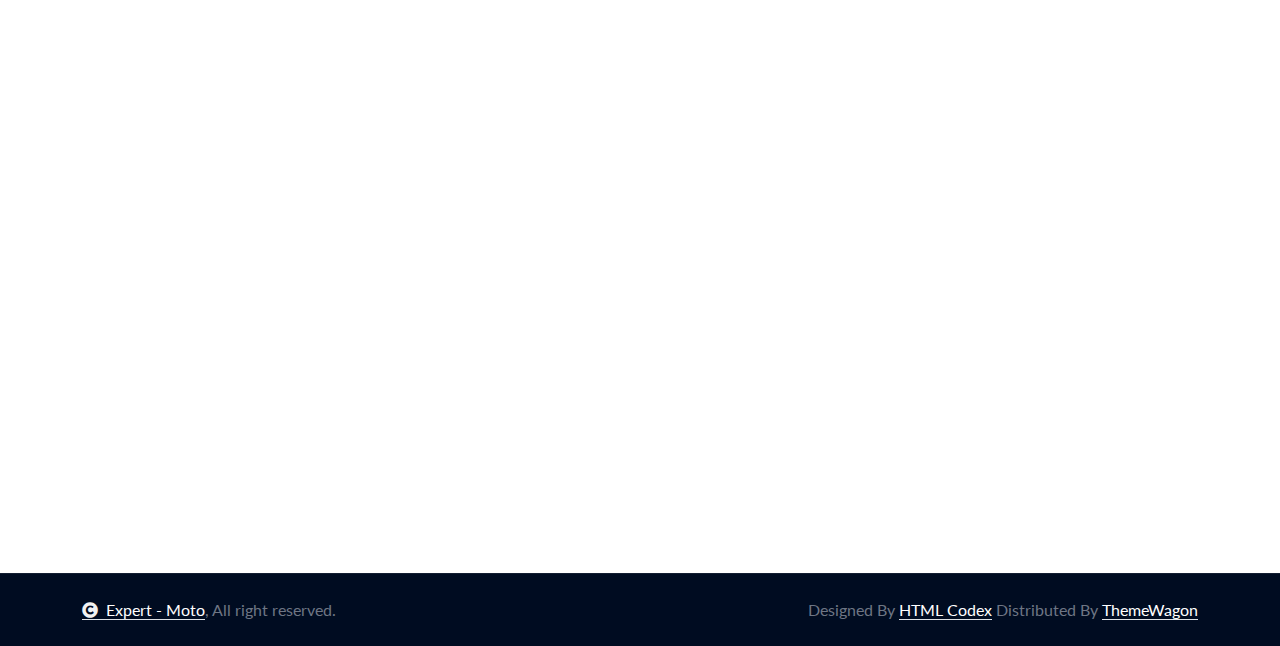
==== commit 995b121b: "New cennik.html added" ====
--- a/contact.html
+++ b/contact.html
@@ -89,6 +89,8 @@
                         <a href="index.html" class="nav-item nav-link">o nas</a>
                         <a href="index.html" class="nav-item nav-link ">sprawdzenie samochodu</a>
                         <a href="index.html" class="nav-item nav-link ">jak to działa</a>
+                        <a href="cennik.html" class="nav-item nav-link">cennik</a>
+
                         <!-- <a href="about.html" class="nav-item nav-link">About</a> -->
                         <a href="faq.html" class="nav-item nav-link">faq</a>
                         <!-- <a href="blog.html" class="nav-item nav-link">blog</a> -->
--- a/css/style.css
+++ b/css/style.css
@@ -217,6 +217,32 @@
   line-height: 26px;
 }
 
+.banner-24h {
+  position: absolute;
+  top: 60px;
+  left: 0;
+  height: 100px;
+  width: 400px;
+
+  display: flex;
+  align-items: center;
+  justify-content: center;
+
+  background-color: var(--bs-primary);
+  filter: brightness(70%);
+
+  padding: 10px 20px;
+  font-weight: 20px;
+  z-index: 2;
+}
+
+.banner-24h > p {
+  margin: 0;
+  color: black;
+  font-size: 40px;
+  font-weight: 600;
+}
+
 .carousel .carousel-item img {
   object-fit: cover;
 }
@@ -267,6 +293,14 @@
   .carousel-indicators [data-bs-target] {
     display: none;
   }
+
+  .banner-24h {
+    position: absolute;
+    top: 60px;
+    left: 50%;
+    transform: translateX(-50%);
+  }
+
 }
 
 /*** Carousel Header End ***/
@@ -1043,3 +1077,67 @@
 }
 
 /*** copyright end ***/
+
+
+/* NEW PRICE LIST */
+/* NEW PRICE LIST */
+/* NEW PRICE LIST */
+
+.section {
+  margin-bottom: 20px;
+  border: 1px solid #ccc;
+  margin: 20px 10%;
+  padding: 10px;
+  border-radius: 5px;
+}
+
+@media (max-width: 900px) {
+  .section {
+    margin: 20px 2%;
+  }
+}
+
+.cennik-title {
+  margin-top: 30px;
+  text-align: center;
+}
+.section-title {
+  background-color: var(--bs-secondary);
+  color: whitesmoke;
+  font-weight: bold;
+  text-align: center;
+  padding: 10px;
+  margin-bottom: 10px;
+  border-radius: 5px;
+}
+.item {
+  display: flex;
+  justify-content: space-between;
+  padding: 10px;
+  border-bottom: 1px solid #ccc;
+}
+.item:last-child {
+  border-bottom: none;
+}
+
+.description {
+  width: 80%;
+  padding-left: 20px;
+}
+.price {
+  width: 15%;
+  display: flex;
+  justify-content: center;
+  align-items: center;
+  font-weight: bold;
+  text-align: right;
+  color: #333;
+}
+.highlight {
+  text-align: center;
+  font-weight: bold;
+  margin: 40px 0;
+}
+/* NEW PRICE LIST */
+/* NEW PRICE LIST */
+/* NEW PRICE LIST */
